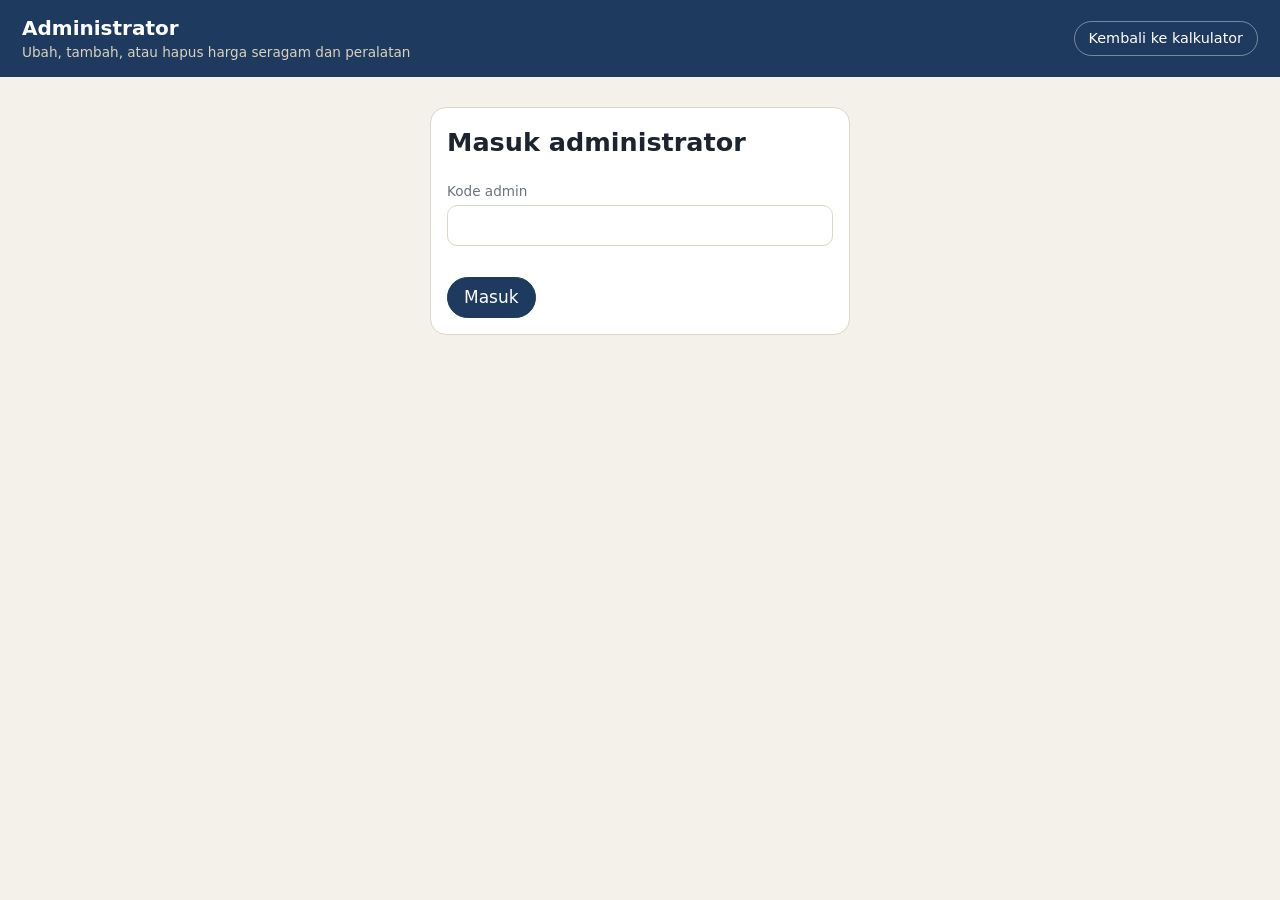
==== admin.html @ 99d5e147 "Kalkulator estimasi seragam dan peralatan Co-Authored-By: Claude Sonnet 5.5 <noreply@anthropic.com>" ====
<!doctype html>
<html lang="id"><head><meta charset="utf-8"><meta name="viewport" content="width=device-width,initial-scale=1">
<title>Administrator - Kalkulator Estimasi</title>
<link rel="stylesheet" href="gaya.css">
</head><body>
<header class="atas"><div><h1>Administrator</h1><small>Ubah, tambah, atau hapus harga seragam dan peralatan</small></div><a href="index.html">Kembali ke kalkulator</a></header>
<main>
  <section class="kartu" id="masuk" style="max-width:420px;margin:30px auto">
    <h2 style="margin-top:0">Masuk administrator</h2>
    <label class="f">Kode admin<input id="kode" type="password" autocomplete="off"></label>
    <div class="pesan" id="pMasuk"></div>
    <button class="btn utama" id="bMasuk">Masuk</button>
  </section>

  <section class="kartu" id="isi" hidden>
    <div class="banner" id="banner" hidden></div>
    <div class="tabs"><button class="tab aktif" data-j="seragam">Seragam</button><button class="tab" data-j="peralatan">Peralatan</button></div>
    <div class="bar"><input class="cari" id="cari" type="search" placeholder="Cari nama barang"><button class="btn utama" id="tambah">+ Tambah item</button><button class="btn" id="keluar">Keluar</button></div>
    <table class="adm"><thead><tr><th>Kategori</th><th>Nama</th><th class="r">Harga jual</th><th></th></tr></thead><tbody id="tbody"></tbody></table>
  </section>
</main>

<dialog id="dlg"><form method="dialog" id="form">
  <h3 id="dJudul" style="margin-top:0"></h3>
  <label class="f">Jenis<select id="fJenis"><option value="seragam">Seragam</option><option value="peralatan">Peralatan</option></select></label>
  <label class="f">Kategori<input id="fKat" list="daftarKat" required></label><datalist id="daftarKat"></datalist>
  <label class="f">Nama barang<input id="fNama" required></label>
  <label class="f">Harga jual (Rp)<input id="fHarga" type="number" min="0" required></label>
  <div class="pesan" id="pForm"></div>
  <div class="aksi"><button class="btn utama" id="dSimpan" type="submit">Simpan</button><button class="btn" id="dBatal" type="button">Batal</button></div>
</form></dialog>
<div class="toast" id="toast"></div>
<script src="config.js"></script><script src="umum.js"></script>
<script>
const $ = id => document.getElementById(id);
let KODE = '', SEMUA = [], jenis = 'seragam', kunci = '', edit = null, dbSiap = false;
const toast = t => { const e = $('toast'); e.textContent = t; e.classList.add('tampil'); setTimeout(() => e.classList.remove('tampil'), 1800); };

async function muat() {
  const { data, sumber } = await muatDaftar(); SEMUA = data; dbSiap = sumber === 'db';
  const b = $('banner'); b.hidden = dbSiap;
  if (!dbSiap) b.textContent = 'Database kalkulator belum disiapkan (jalankan supabase.sql). Daftar di bawah hanya contoh dari data awal dan belum bisa disimpan.';
  gambar();
}
function gambar() {
  const q = kunci.trim().toLowerCase();
  const baris = SEMUA.filter(r => r.jenis === jenis && (!q || (r.nama + ' ' + r.kategori).toLowerCase().includes(q)));
  $('tbody').innerHTML = baris.length ? baris.map(r => `<tr><td>${esc(r.kategori)}</td><td><b>${esc(r.nama)}</b></td><td class="r">${rp(r.harga)}</td>
    <td class="r"><button class="btn" data-a="ubah" data-id="${r.id}">Ubah</button> <button class="btn bahaya" data-a="hapus" data-id="${r.id}">Hapus</button></td></tr>`).join('')
    : '<tr><td colspan="4" class="kosong">Tidak ada item.</td></tr>';
}
function bukaForm(r) {
  edit = r || null; $('dJudul').textContent = r ? 'Ubah item' : 'Tambah item'; $('pForm').textContent = '';
  $('fJenis').value = r ? r.jenis : jenis; $('fKat').value = r ? r.kategori : (jenis === 'peralatan' ? 'Peralatan' : '');
  $('fNama').value = r ? r.nama : ''; $('fHarga').value = r ? r.harga : '';
  $('daftarKat').innerHTML = [...new Set(SEMUA.map(x => x.kategori))].map(k => `<option value="${esc(k)}">`).join('');
  $('dlg').showModal(); $('fNama').focus();
}

$('bMasuk').addEventListener('click', async () => {
  const k = $('kode').value; $('pMasuk').textContent = '';
  try { if (!(await rpc('kalk_cek', { p_kode: k }))) return $('pMasuk').textContent = 'Kode admin salah.';
    KODE = k; $('masuk').hidden = true; $('isi').hidden = false; await muat();
  } catch (e) { $('pMasuk').textContent = /function|schema|404|Could not find/i.test(e.message) ? 'Database kalkulator belum disiapkan (jalankan supabase.sql dulu).' : e.message; }
});
$('kode').addEventListener('keydown', e => { if (e.key === 'Enter') $('bMasuk').click(); });
$('keluar').addEventListener('click', () => location.reload());
$('cari').addEventListener('input', e => { kunci = e.target.value; gambar(); });
document.querySelector('.tabs').addEventListener('click', e => { const b = e.target.closest('.tab'); if (!b) return; jenis = b.dataset.j; document.querySelectorAll('.tab').forEach(x => x.classList.toggle('aktif', x === b)); gambar(); });
$('tambah').addEventListener('click', () => bukaForm(null));
$('dBatal').addEventListener('click', () => $('dlg').close());
$('tbody').addEventListener('click', async e => {
  const b = e.target.closest('button'); if (!b) return; const r = SEMUA.find(x => x.id == b.dataset.id); if (!r) return;
  if (b.dataset.a === 'ubah') return bukaForm(r);
  if (!dbSiap) return toast('Database belum disiapkan');
  if (!confirm(`Hapus "${r.nama}"? Tindakan ini tidak bisa dibatalkan.`)) return;
  try { await rpc('kalk_hapus', { p_kode: KODE, p_id: r.id }); toast('Item dihapus'); await muat(); } catch (er) { alert(er.message); }
});
$('form').addEventListener('submit', async e => {
  e.preventDefault(); if (!dbSiap) return $('pForm').textContent = 'Database belum disiapkan.';
  $('dSimpan').disabled = true;
  try {
    await rpc('kalk_simpan', { p_kode: KODE, p_id: edit ? edit.id : null, p_jenis: $('fJenis').value, p_kategori: $('fKat').value, p_nama: $('fNama').value, p_harga: Math.round(+$('fHarga').value) });
    $('dlg').close(); toast('Tersimpan'); jenis = $('fJenis').value;
    document.querySelectorAll('.tab').forEach(x => x.classList.toggle('aktif', x.dataset.j === jenis)); await muat();
  } catch (er) { $('pForm').textContent = er.message; } finally { $('dSimpan').disabled = false; }
});
</script>
</body></html>
---- gaya.css ----
:root { --dongker:#1f3a5f; --khaki:#b8a77a; --bg:#f4f1ea; --kartu:#fff; --garis:#ddd6c4; --teks:#1d2430; --redup:#6b7280; --bahaya:#b3261e; --ok:#1b7a43; }
* { box-sizing:border-box; }
body { margin:0; background:var(--bg); color:var(--teks); font:17px/1.45 "Atkinson Hyperlegible", "Segoe UI", system-ui, sans-serif; }
header.atas { background:var(--dongker); color:#fff; padding:14px 22px; display:flex; align-items:center; justify-content:space-between; gap:12px; flex-wrap:wrap; }
header.atas h1 { margin:0; font-size:1.25rem; } header.atas small { color:#d9d2bb; display:block; font-size:.85rem; }
header.atas a { color:#fff; text-decoration:none; border:1px solid #ffffff66; padding:6px 14px; border-radius:999px; font-size:.9rem; }
main { max-width:1180px; margin:18px auto; padding:0 16px; }
.banner { background:#fff6dd; border:1px solid var(--khaki); border-radius:12px; padding:10px 14px; margin-bottom:14px; font-size:.92rem; }
.grid { display:grid; grid-template-columns:minmax(0,1.7fr) minmax(300px,1fr); gap:16px; align-items:start; }
@media (max-width:900px) { .grid { grid-template-columns:1fr; } }
.kartu { background:var(--kartu); border:1px solid var(--garis); border-radius:16px; padding:16px; }
.tabs { display:flex; gap:8px; margin-bottom:12px; }
.tab, .chip, .btn { font:inherit; cursor:pointer; border:1px solid var(--garis); background:#fff; color:var(--teks); border-radius:999px; padding:7px 16px; }
.tab.aktif, .chip.aktif { background:var(--dongker); color:#fff; border-color:var(--dongker); }
.chip { padding:4px 12px; font-size:.88rem; } .chips { display:flex; flex-wrap:wrap; gap:6px; margin:10px 0; }
.btn.utama { background:var(--dongker); color:#fff; border-color:var(--dongker); } .btn.bahaya { color:var(--bahaya); border-color:#e5b9b5; }
input, select { font:inherit; padding:8px 10px; border:1px solid var(--garis); border-radius:10px; background:#fff; color:var(--teks); }
input.cari { width:100%; }
.daftar { max-height:62vh; overflow:auto; margin-top:6px; }
.baris { display:grid; grid-template-columns:minmax(0,1fr) auto auto; gap:10px; align-items:center; padding:9px 4px; border-bottom:1px solid #eee8d8; }
.baris .nama { font-weight:600; } .baris .kat { color:var(--redup); font-size:.82rem; } .baris .harga { text-align:right; white-space:nowrap; }
.qty { width:76px; text-align:center; }
.ringkas { position:sticky; top:12px; } .ringkas h2 { margin:0 0 8px; font-size:1.05rem; }
.rbaris { display:flex; justify-content:space-between; gap:10px; padding:5px 0; border-bottom:1px dashed var(--garis); font-size:.93rem; } .rbaris span:first-child { min-width:0; }
.sub { display:flex; justify-content:space-between; padding:6px 0; color:var(--redup); }
.total { display:flex; justify-content:space-between; align-items:baseline; padding:10px 0 4px; font-size:1.3rem; font-weight:700; border-top:2px solid var(--dongker); margin-top:8px; }
.aksi { display:flex; gap:8px; flex-wrap:wrap; margin-top:12px; }
.kosong { color:var(--redup); padding:14px 0; text-align:center; }
label.f { display:block; font-size:.85rem; color:var(--redup); margin-bottom:8px; } label.f input, label.f select { display:block; width:100%; margin-top:3px; color:var(--teks); font-size:1rem; }
.catatan { font-size:.82rem; color:var(--redup); margin-top:10px; }
/* administrator */
table.adm { width:100%; border-collapse:collapse; } table.adm th { text-align:left; font-size:.82rem; color:var(--redup); padding:6px 8px; border-bottom:2px solid var(--garis); } table.adm td { padding:7px 8px; border-bottom:1px solid #eee8d8; vertical-align:middle; } table.adm .r { text-align:right; white-space:nowrap; }
.bar { display:flex; gap:8px; flex-wrap:wrap; align-items:center; margin-bottom:10px; } .bar .cari { flex:1; min-width:180px; }
dialog { border:1px solid var(--garis); border-radius:16px; padding:20px; width:min(440px,92vw); } dialog::backdrop { background:#0006; }
.pesan { min-height:1.2em; font-size:.9rem; color:var(--bahaya); margin:6px 0; } .pesan.ok { color:var(--ok); }
.toast { position:fixed; bottom:18px; left:50%; transform:translateX(-50%); background:var(--dongker); color:#fff; padding:9px 18px; border-radius:999px; font-size:.92rem; opacity:0; transition:opacity .2s; pointer-events:none; } .toast.tampil { opacity:1; }
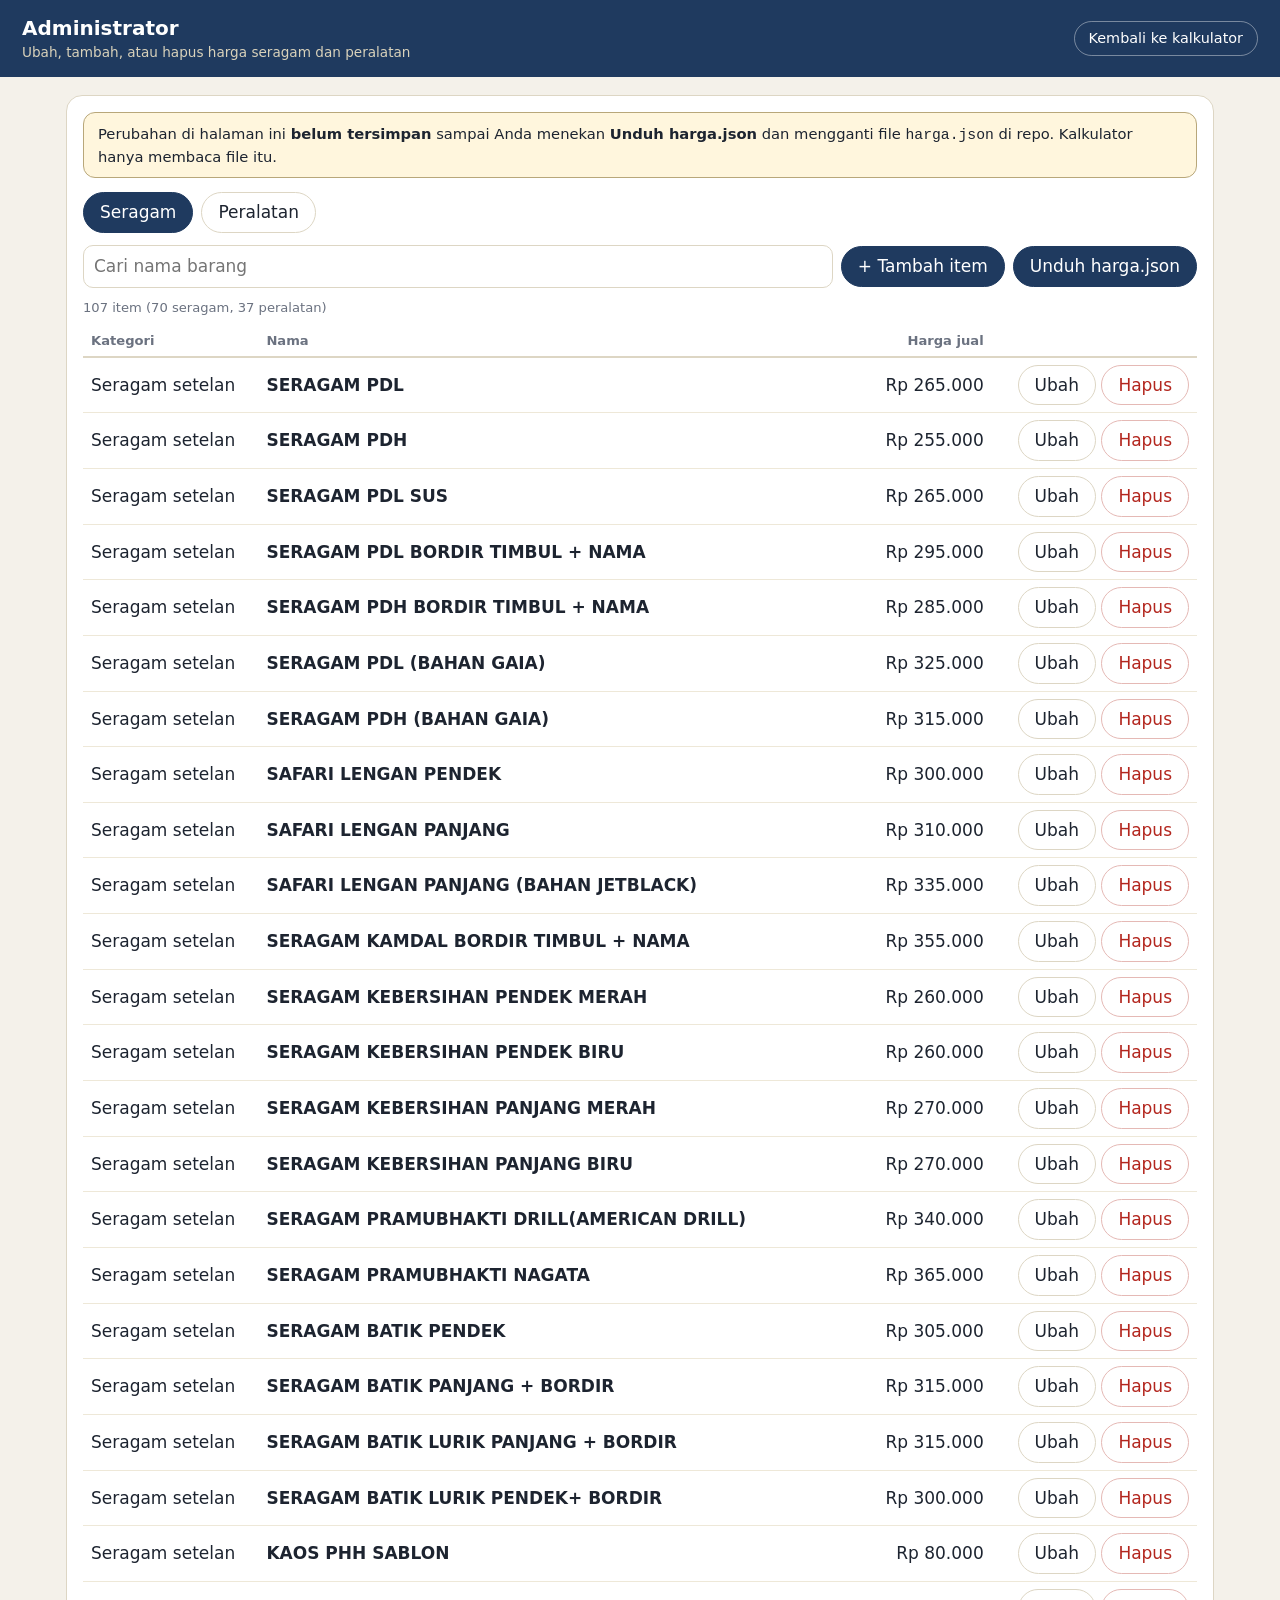
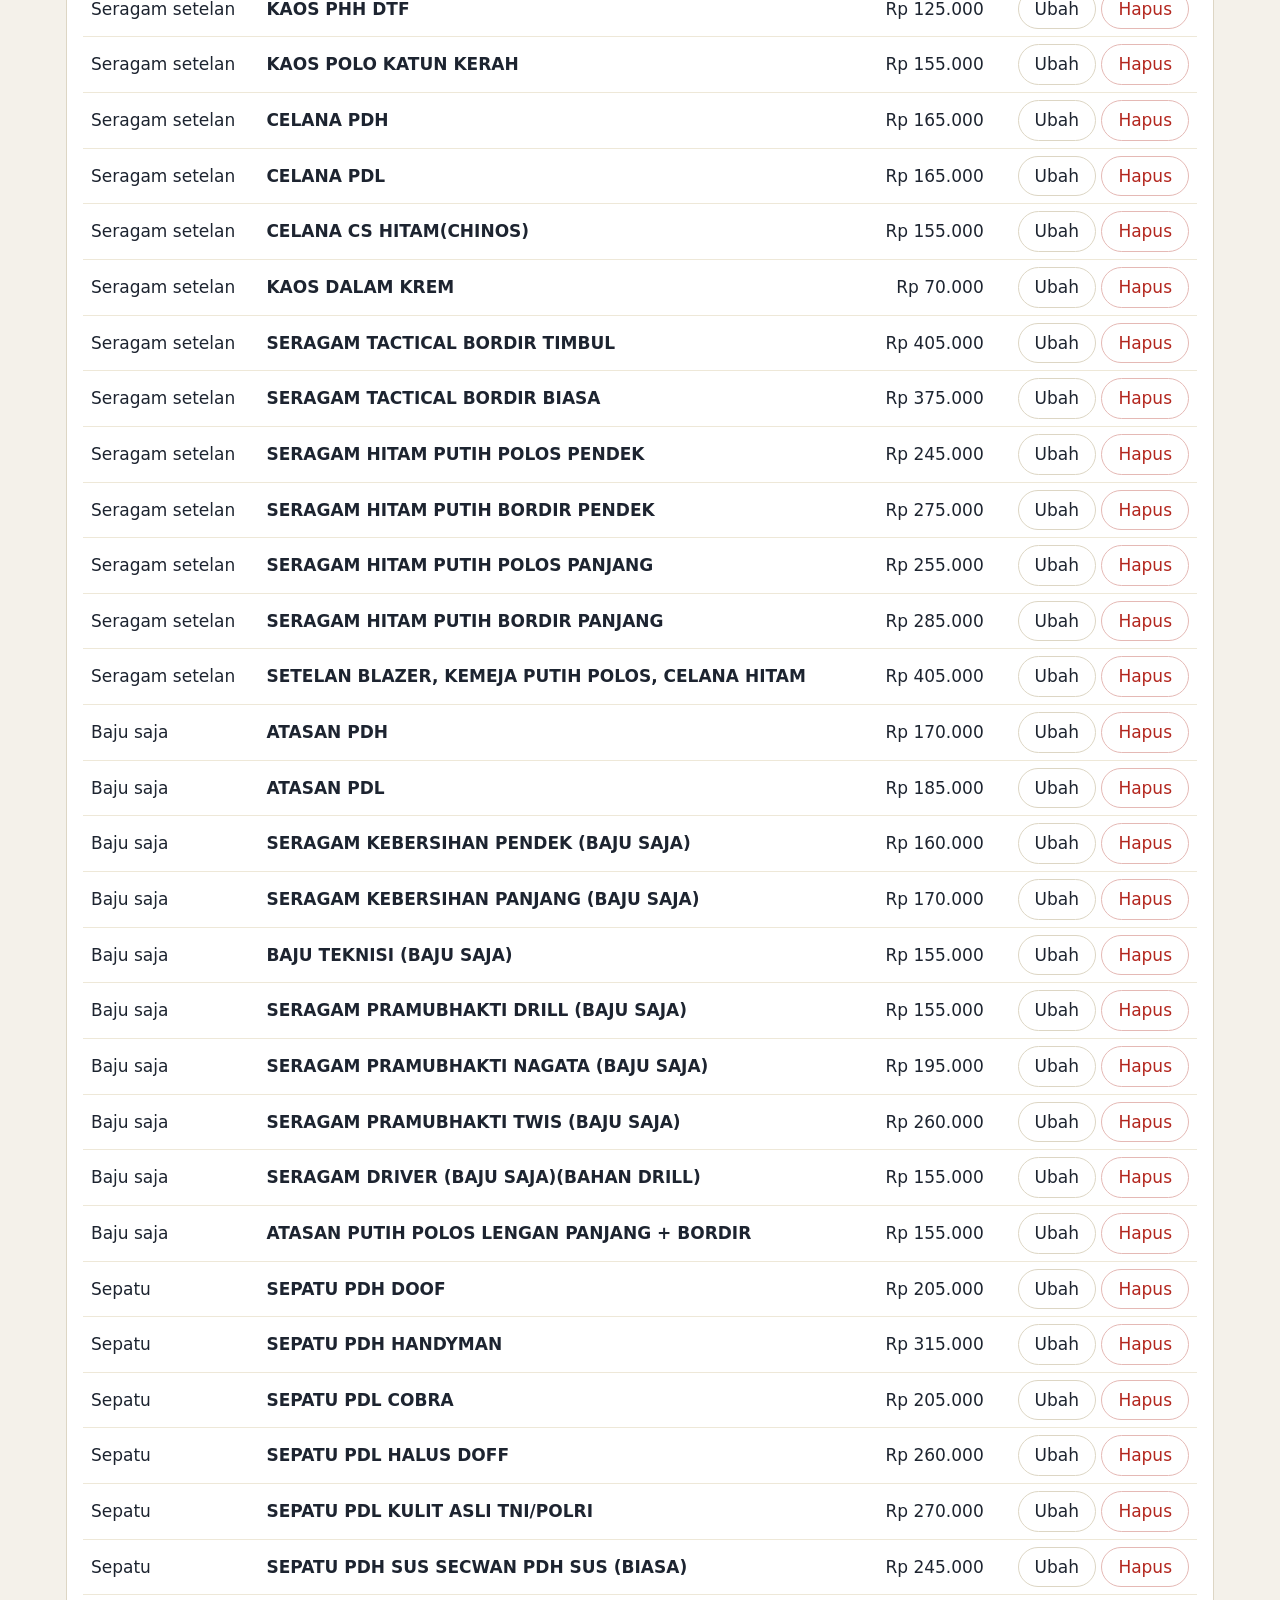
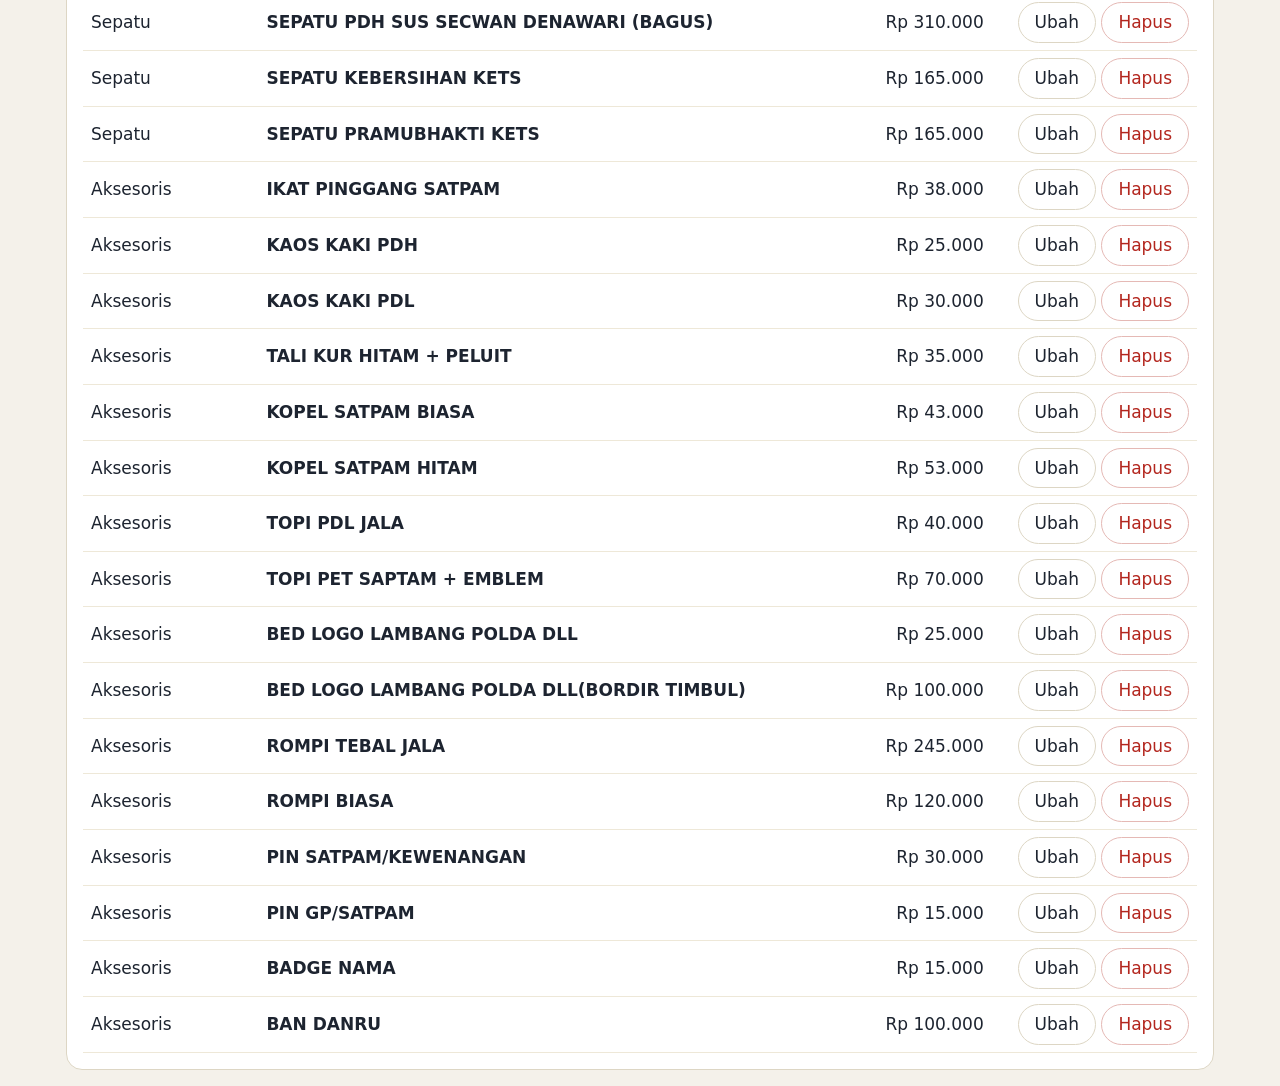
==== commit ccf88e85: "Tanpa database: harga dibaca dari harga.json, admin mengunduh hasil edit Co-Authored-By: Claude Sonn" ====
--- a/admin.html
+++ b/admin.html
@@ -5,17 +5,11 @@
 </head><body>
 <header class="atas"><div><h1>Administrator</h1><small>Ubah, tambah, atau hapus harga seragam dan peralatan</small></div><a href="index.html">Kembali ke kalkulator</a></header>
 <main>
-  <section class="kartu" id="masuk" style="max-width:420px;margin:30px auto">
-    <h2 style="margin-top:0">Masuk administrator</h2>
-    <label class="f">Kode admin<input id="kode" type="password" autocomplete="off"></label>
-    <div class="pesan" id="pMasuk"></div>
-    <button class="btn utama" id="bMasuk">Masuk</button>
-  </section>
-
-  <section class="kartu" id="isi" hidden>
-    <div class="banner" id="banner" hidden></div>
+  <section class="kartu">
+    <div class="banner" id="info">Perubahan di halaman ini <b>belum tersimpan</b> sampai Anda menekan <b>Unduh harga.json</b> dan mengganti file <code>harga.json</code> di repo. Kalkulator hanya membaca file itu.</div>
     <div class="tabs"><button class="tab aktif" data-j="seragam">Seragam</button><button class="tab" data-j="peralatan">Peralatan</button></div>
-    <div class="bar"><input class="cari" id="cari" type="search" placeholder="Cari nama barang"><button class="btn utama" id="tambah">+ Tambah item</button><button class="btn" id="keluar">Keluar</button></div>
+    <div class="bar"><input class="cari" id="cari" type="search" placeholder="Cari nama barang"><button class="btn utama" id="tambah">+ Tambah item</button><button class="btn utama" id="unduh">Unduh harga.json</button><button class="btn" id="batal" hidden>Buang perubahan</button></div>
+    <div class="catatan" id="status" style="margin:0 0 8px"></div>
     <table class="adm"><thead><tr><th>Kategori</th><th>Nama</th><th class="r">Harga jual</th><th></th></tr></thead><tbody id="tbody"></tbody></table>
   </section>
 </main>
@@ -27,20 +21,19 @@
   <label class="f">Nama barang<input id="fNama" required></label>
   <label class="f">Harga jual (Rp)<input id="fHarga" type="number" min="0" required></label>
   <div class="pesan" id="pForm"></div>
-  <div class="aksi"><button class="btn utama" id="dSimpan" type="submit">Simpan</button><button class="btn" id="dBatal" type="button">Batal</button></div>
+  <div class="aksi"><button class="btn utama" type="submit">Simpan</button><button class="btn" id="dBatal" type="button">Batal</button></div>
 </form></dialog>
 <div class="toast" id="toast"></div>
-<script src="config.js"></script><script src="umum.js"></script>
+<script src="umum.js"></script>
 <script>
 const $ = id => document.getElementById(id);
-let KODE = '', SEMUA = [], jenis = 'seragam', kunci = '', edit = null, dbSiap = false;
+let SEMUA = [], ASLI = '', jenis = 'seragam', kunci = '', edit = null;
 const toast = t => { const e = $('toast'); e.textContent = t; e.classList.add('tampil'); setTimeout(() => e.classList.remove('tampil'), 1800); };
+const berubah = () => JSON.stringify(SEMUA) !== ASLI;
 
 async function muat() {
-  const { data, sumber } = await muatDaftar(); SEMUA = data; dbSiap = sumber === 'db';
-  const b = $('banner'); b.hidden = dbSiap;
-  if (!dbSiap) b.textContent = 'Database kalkulator belum disiapkan (jalankan supabase.sql). Daftar di bawah hanya contoh dari data awal dan belum bisa disimpan.';
-  gambar();
+  try { SEMUA = await muatDaftar(); ASLI = JSON.stringify(SEMUA); gambar(); }
+  catch (e) { $('status').textContent = 'Gagal memuat harga.json: ' + e.message; }
 }
 function gambar() {
   const q = kunci.trim().toLowerCase();
@@ -48,6 +41,8 @@
   $('tbody').innerHTML = baris.length ? baris.map(r => `<tr><td>${esc(r.kategori)}</td><td><b>${esc(r.nama)}</b></td><td class="r">${rp(r.harga)}</td>
     <td class="r"><button class="btn" data-a="ubah" data-id="${r.id}">Ubah</button> <button class="btn bahaya" data-a="hapus" data-id="${r.id}">Hapus</button></td></tr>`).join('')
     : '<tr><td colspan="4" class="kosong">Tidak ada item.</td></tr>';
+  $('status').textContent = `${SEMUA.length} item (${SEMUA.filter(r => r.jenis === 'seragam').length} seragam, ${SEMUA.filter(r => r.jenis === 'peralatan').length} peralatan)` + (berubah() ? ' · ada perubahan yang belum diunduh' : '');
+  $('batal').hidden = !berubah();
 }
 function bukaForm(r) {
   edit = r || null; $('dJudul').textContent = r ? 'Ubah item' : 'Tambah item'; $('pForm').textContent = '';
@@ -57,33 +52,34 @@
   $('dlg').showModal(); $('fNama').focus();
 }
 
-$('bMasuk').addEventListener('click', async () => {
-  const k = $('kode').value; $('pMasuk').textContent = '';
-  try { if (!(await rpc('kalk_cek', { p_kode: k }))) return $('pMasuk').textContent = 'Kode admin salah.';
-    KODE = k; $('masuk').hidden = true; $('isi').hidden = false; await muat();
-  } catch (e) { $('pMasuk').textContent = /function|schema|404|Could not find/i.test(e.message) ? 'Database kalkulator belum disiapkan (jalankan supabase.sql dulu).' : e.message; }
-});
-$('kode').addEventListener('keydown', e => { if (e.key === 'Enter') $('bMasuk').click(); });
-$('keluar').addEventListener('click', () => location.reload());
 $('cari').addEventListener('input', e => { kunci = e.target.value; gambar(); });
 document.querySelector('.tabs').addEventListener('click', e => { const b = e.target.closest('.tab'); if (!b) return; jenis = b.dataset.j; document.querySelectorAll('.tab').forEach(x => x.classList.toggle('aktif', x === b)); gambar(); });
 $('tambah').addEventListener('click', () => bukaForm(null));
 $('dBatal').addEventListener('click', () => $('dlg').close());
-$('tbody').addEventListener('click', async e => {
+$('tbody').addEventListener('click', e => {
   const b = e.target.closest('button'); if (!b) return; const r = SEMUA.find(x => x.id == b.dataset.id); if (!r) return;
   if (b.dataset.a === 'ubah') return bukaForm(r);
-  if (!dbSiap) return toast('Database belum disiapkan');
-  if (!confirm(`Hapus "${r.nama}"? Tindakan ini tidak bisa dibatalkan.`)) return;
-  try { await rpc('kalk_hapus', { p_kode: KODE, p_id: r.id }); toast('Item dihapus'); await muat(); } catch (er) { alert(er.message); }
+  if (!confirm(`Hapus "${r.nama}"?`)) return;
+  SEMUA = SEMUA.filter(x => x !== r); toast('Item dihapus (belum diunduh)'); gambar();
 });
-$('form').addEventListener('submit', async e => {
-  e.preventDefault(); if (!dbSiap) return $('pForm').textContent = 'Database belum disiapkan.';
-  $('dSimpan').disabled = true;
-  try {
-    await rpc('kalk_simpan', { p_kode: KODE, p_id: edit ? edit.id : null, p_jenis: $('fJenis').value, p_kategori: $('fKat').value, p_nama: $('fNama').value, p_harga: Math.round(+$('fHarga').value) });
-    $('dlg').close(); toast('Tersimpan'); jenis = $('fJenis').value;
-    document.querySelectorAll('.tab').forEach(x => x.classList.toggle('aktif', x.dataset.j === jenis)); await muat();
-  } catch (er) { $('pForm').textContent = er.message; } finally { $('dSimpan').disabled = false; }
+$('form').addEventListener('submit', e => {
+  e.preventDefault();
+  const j = $('fJenis').value, k = $('fKat').value.trim(), n = $('fNama').value.trim(), h = Math.round(+$('fHarga').value);
+  if (!k || !n) return $('pForm').textContent = 'Nama dan kategori wajib diisi.';
+  if (!(h >= 0)) return $('pForm').textContent = 'Harga wajib diisi dan tidak boleh negatif.';
+  if (SEMUA.some(x => x.jenis === j && x.nama.toLowerCase() === n.toLowerCase() && x !== edit)) return $('pForm').textContent = 'Item dengan nama itu sudah ada.';
+  if (edit) Object.assign(edit, { jenis: j, kategori: k, nama: n, harga: h });
+  else SEMUA.push({ id: Math.max(0, ...SEMUA.map(x => x.id)) + 1, jenis: j, kategori: k, nama: n, harga: h });
+  $('dlg').close(); jenis = j; document.querySelectorAll('.tab').forEach(x => x.classList.toggle('aktif', x.dataset.j === jenis));
+  toast('Diubah (belum diunduh)'); gambar();
 });
+$('batal').addEventListener('click', () => { if (confirm('Buang semua perubahan yang belum diunduh?')) muat(); });
+$('unduh').addEventListener('click', () => {
+  const urut = [...SEMUA].sort((a, b) => a.jenis.localeCompare(b.jenis) || a.kategori.localeCompare(b.kategori) || a.nama.localeCompare(b.nama));
+  const a = document.createElement('a'); a.href = URL.createObjectURL(new Blob([JSON.stringify(urut, null, 1)], { type: 'application/json' }));
+  a.download = 'harga.json'; a.click(); URL.revokeObjectURL(a.href); toast('harga.json diunduh. Ganti file di repo.');
+});
+window.addEventListener('beforeunload', e => { if (berubah()) { e.preventDefault(); e.returnValue = ''; } });
+muat();
 </script>
 </body></html>
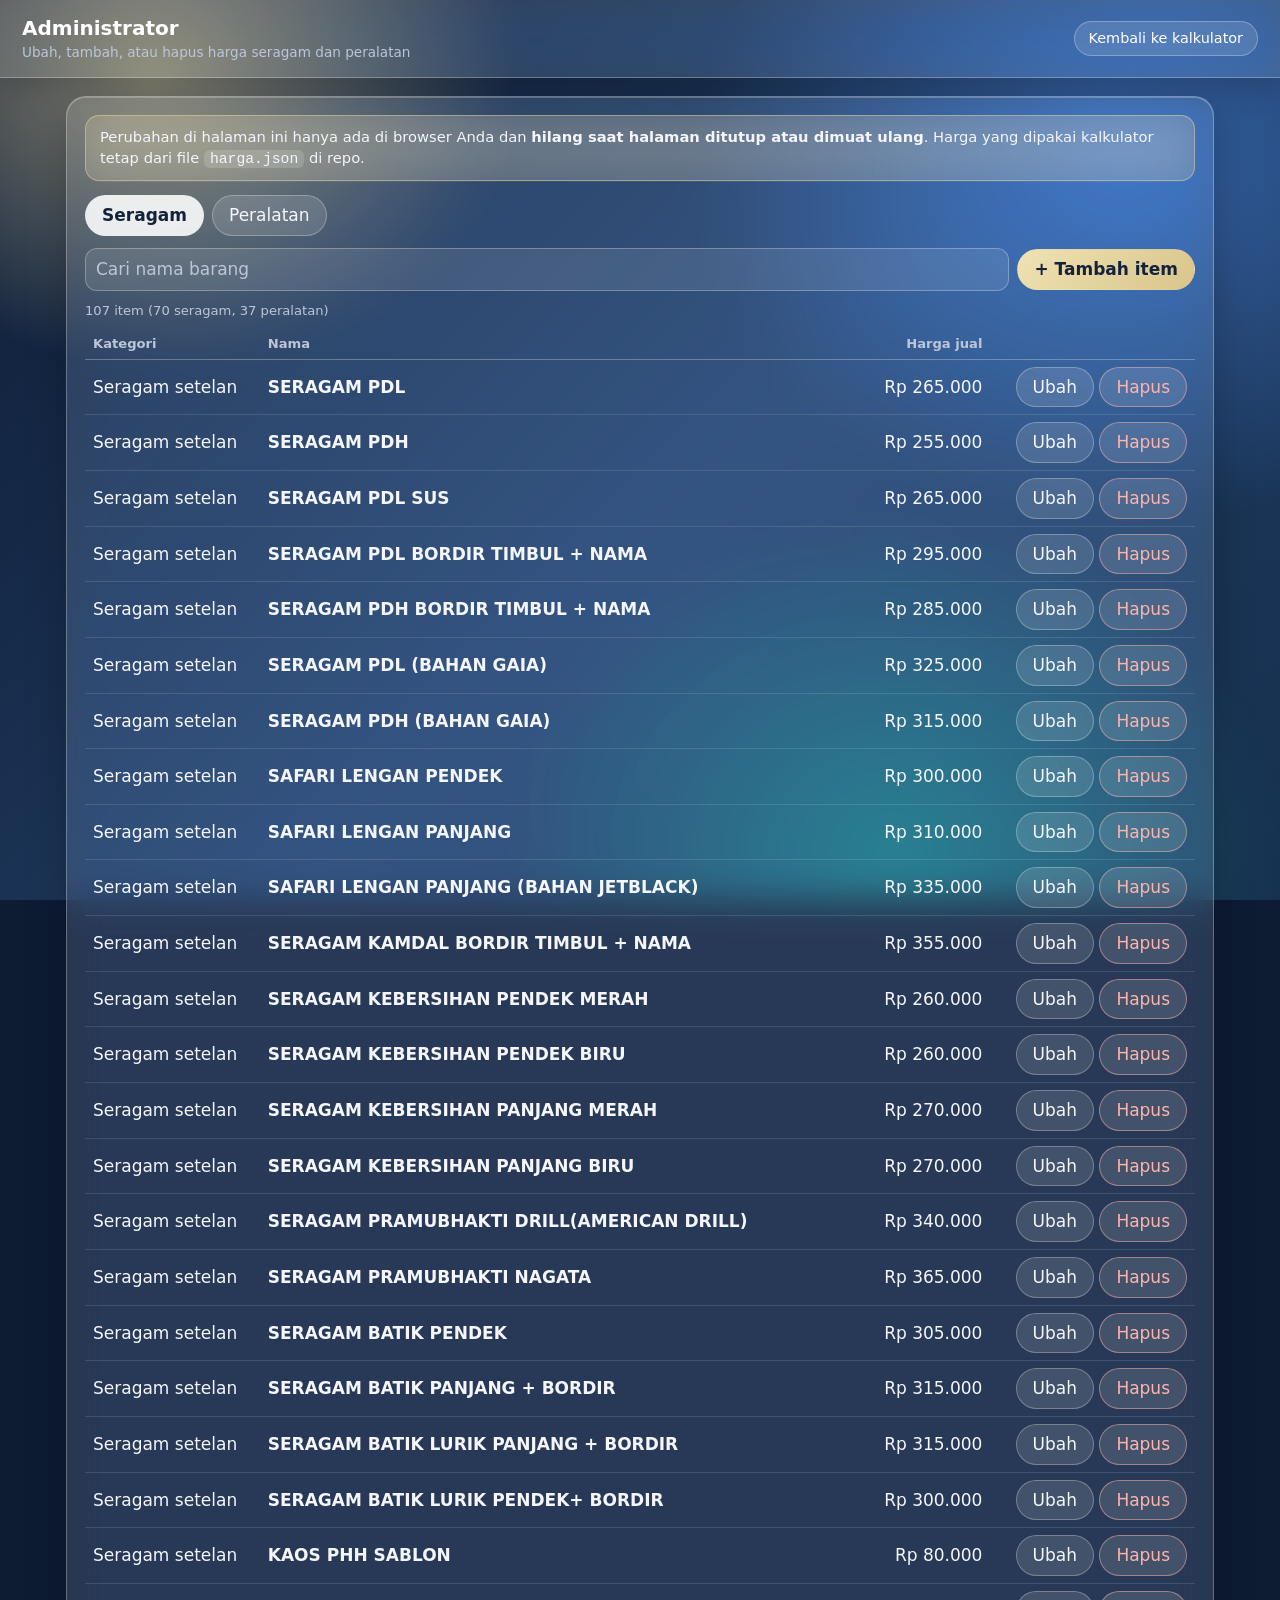
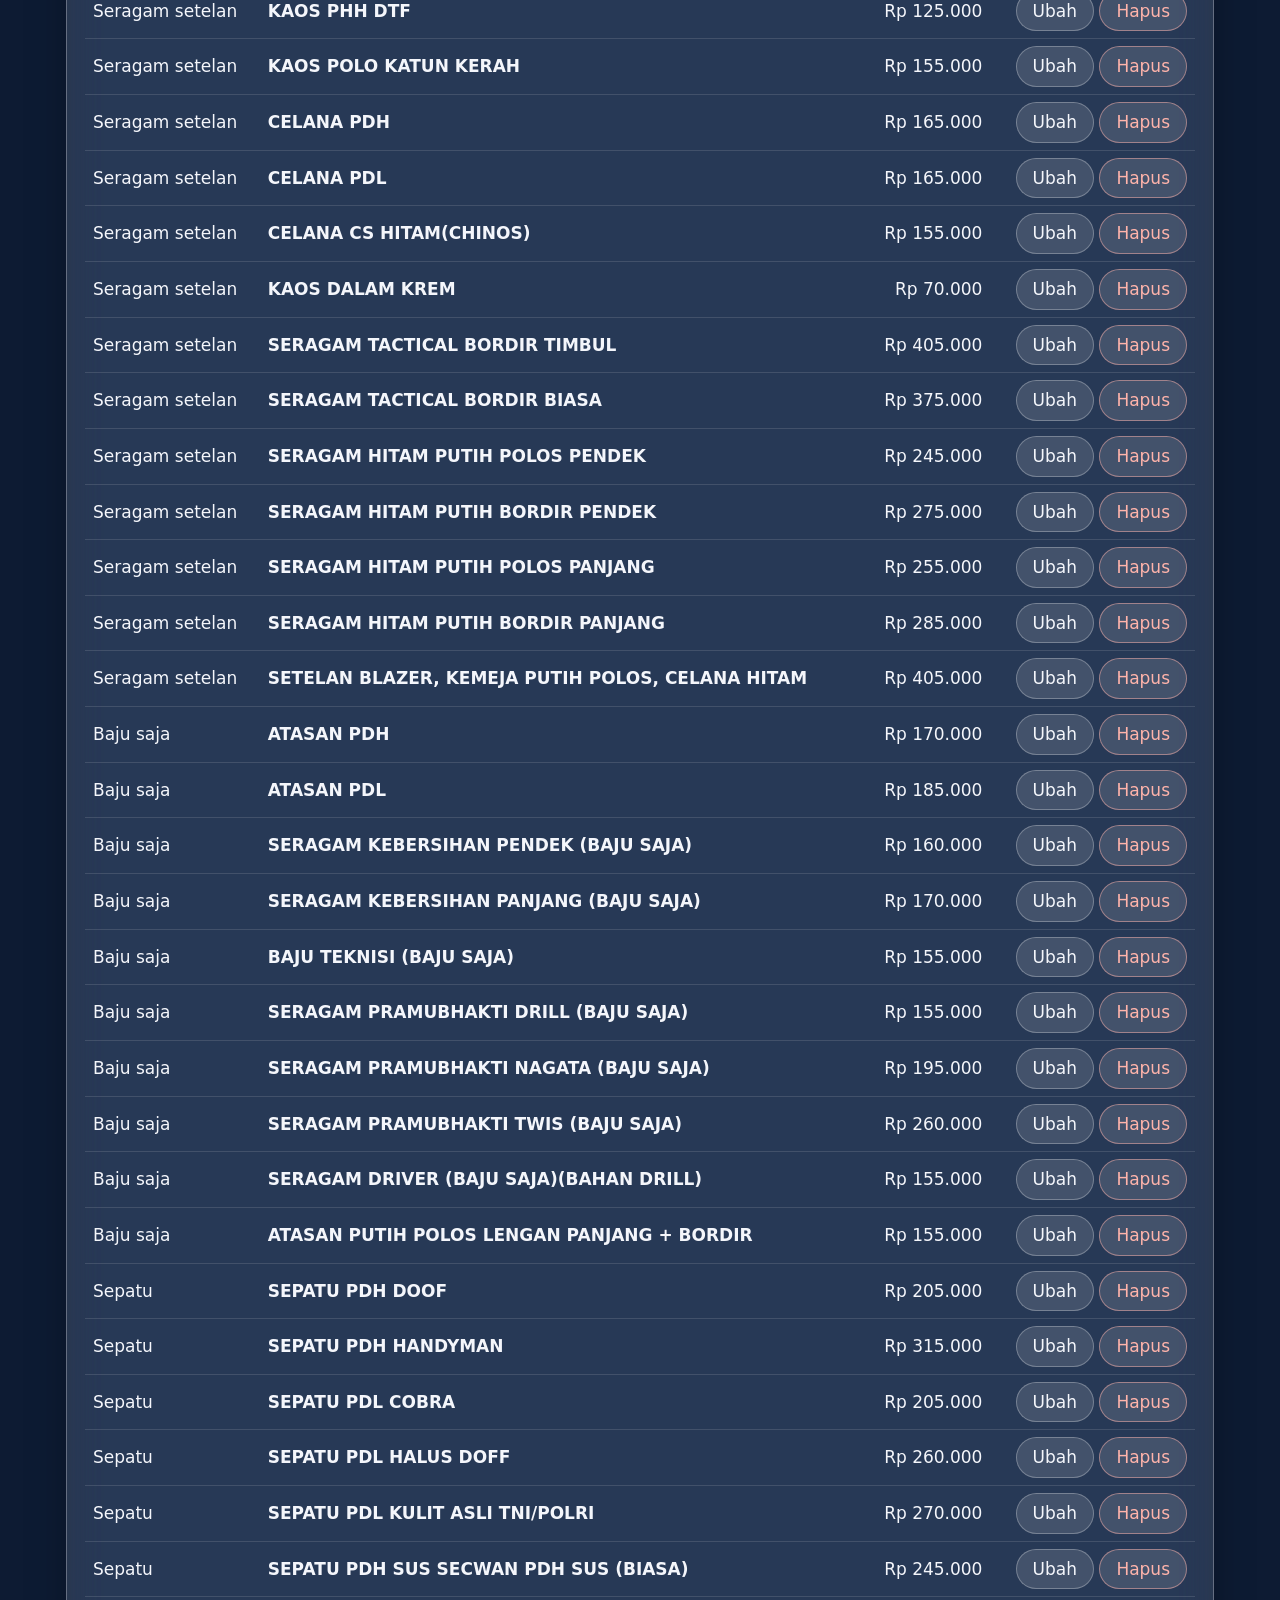
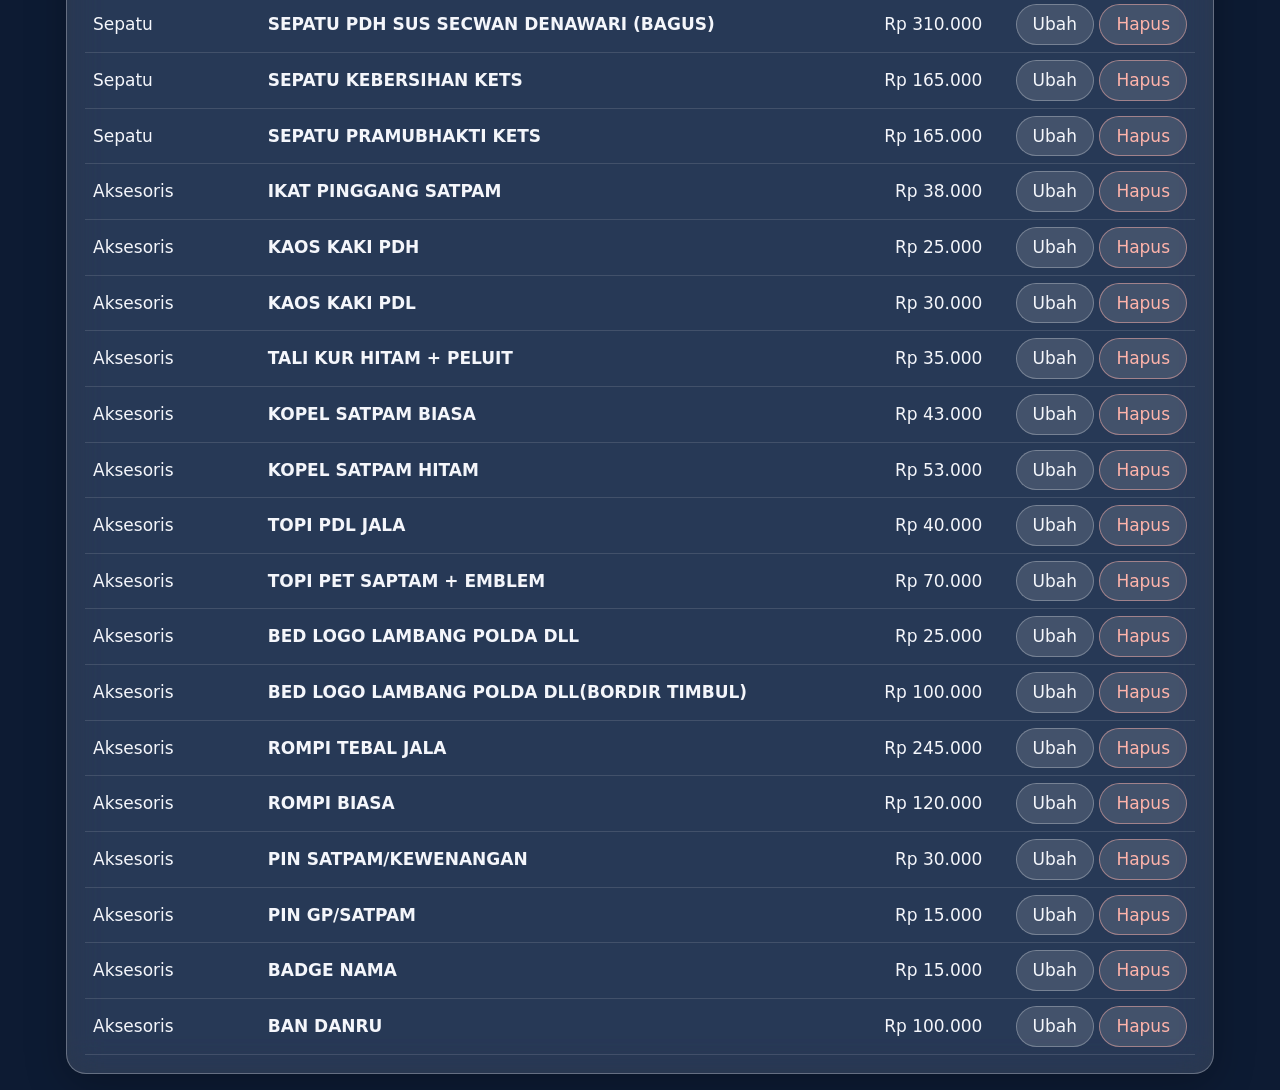
==== commit 7c2664d8: "Hapus tombol Unduh harga.json" ====
--- a/admin.html
+++ b/admin.html
@@ -6,9 +6,9 @@
 <header class="atas"><div><h1>Administrator</h1><small>Ubah, tambah, atau hapus harga seragam dan peralatan</small></div><a href="index.html">Kembali ke kalkulator</a></header>
 <main>
   <section class="kartu">
-    <div class="banner" id="info">Perubahan di halaman ini <b>belum tersimpan</b> sampai Anda menekan <b>Unduh harga.json</b> dan mengganti file <code>harga.json</code> di repo. Kalkulator hanya membaca file itu.</div>
+    <div class="banner" id="info">Perubahan di halaman ini hanya ada di browser Anda dan <b>hilang saat halaman ditutup atau dimuat ulang</b>. Harga yang dipakai kalkulator tetap dari file <code>harga.json</code> di repo.</div>
     <div class="tabs"><button class="tab aktif" data-j="seragam">Seragam</button><button class="tab" data-j="peralatan">Peralatan</button></div>
-    <div class="bar"><input class="cari" id="cari" type="search" placeholder="Cari nama barang"><button class="btn utama" id="tambah">+ Tambah item</button><button class="btn utama" id="unduh">Unduh harga.json</button><button class="btn" id="batal" hidden>Buang perubahan</button></div>
+    <div class="bar"><input class="cari" id="cari" type="search" placeholder="Cari nama barang"><button class="btn utama" id="tambah">+ Tambah item</button><button class="btn" id="batal" hidden>Buang perubahan</button></div>
     <div class="catatan" id="status" style="margin:0 0 8px"></div>
     <table class="adm"><thead><tr><th>Kategori</th><th>Nama</th><th class="r">Harga jual</th><th></th></tr></thead><tbody id="tbody"></tbody></table>
   </section>
@@ -41,7 +41,7 @@
   $('tbody').innerHTML = baris.length ? baris.map(r => `<tr><td>${esc(r.kategori)}</td><td><b>${esc(r.nama)}</b></td><td class="r">${rp(r.harga)}</td>
     <td class="r"><button class="btn" data-a="ubah" data-id="${r.id}">Ubah</button> <button class="btn bahaya" data-a="hapus" data-id="${r.id}">Hapus</button></td></tr>`).join('')
     : '<tr><td colspan="4" class="kosong">Tidak ada item.</td></tr>';
-  $('status').textContent = `${SEMUA.length} item (${SEMUA.filter(r => r.jenis === 'seragam').length} seragam, ${SEMUA.filter(r => r.jenis === 'peralatan').length} peralatan)` + (berubah() ? ' · ada perubahan yang belum diunduh' : '');
+  $('status').textContent = `${SEMUA.length} item (${SEMUA.filter(r => r.jenis === 'seragam').length} seragam, ${SEMUA.filter(r => r.jenis === 'peralatan').length} peralatan)` + (berubah() ? ' · ada perubahan sementara (belum permanen)' : '');
   $('batal').hidden = !berubah();
 }
 function bukaForm(r) {
@@ -60,7 +60,7 @@
   const b = e.target.closest('button'); if (!b) return; const r = SEMUA.find(x => x.id == b.dataset.id); if (!r) return;
   if (b.dataset.a === 'ubah') return bukaForm(r);
   if (!confirm(`Hapus "${r.nama}"?`)) return;
-  SEMUA = SEMUA.filter(x => x !== r); toast('Item dihapus (belum diunduh)'); gambar();
+  SEMUA = SEMUA.filter(x => x !== r); toast('Item dihapus (sementara)'); gambar();
 });
 $('form').addEventListener('submit', e => {
   e.preventDefault();
@@ -71,14 +71,9 @@
   if (edit) Object.assign(edit, { jenis: j, kategori: k, nama: n, harga: h });
   else SEMUA.push({ id: Math.max(0, ...SEMUA.map(x => x.id)) + 1, jenis: j, kategori: k, nama: n, harga: h });
   $('dlg').close(); jenis = j; document.querySelectorAll('.tab').forEach(x => x.classList.toggle('aktif', x.dataset.j === jenis));
-  toast('Diubah (belum diunduh)'); gambar();
+  toast('Diubah (sementara)'); gambar();
 });
 $('batal').addEventListener('click', () => { if (confirm('Buang semua perubahan yang belum diunduh?')) muat(); });
-$('unduh').addEventListener('click', () => {
-  const urut = [...SEMUA].sort((a, b) => a.jenis.localeCompare(b.jenis) || a.kategori.localeCompare(b.kategori) || a.nama.localeCompare(b.nama));
-  const a = document.createElement('a'); a.href = URL.createObjectURL(new Blob([JSON.stringify(urut, null, 1)], { type: 'application/json' }));
-  a.download = 'harga.json'; a.click(); URL.revokeObjectURL(a.href); toast('harga.json diunduh. Ganti file di repo.');
-});
 window.addEventListener('beforeunload', e => { if (berubah()) { e.preventDefault(); e.returnValue = ''; } });
 muat();
 </script>
--- a/gaya.css
+++ b/gaya.css
@@ -1,36 +1,53 @@
-:root { --dongker:#1f3a5f; --khaki:#b8a77a; --bg:#f4f1ea; --kartu:#fff; --garis:#ddd6c4; --teks:#1d2430; --redup:#6b7280; --bahaya:#b3261e; --ok:#1b7a43; }
-* { box-sizing:border-box; }
-body { margin:0; background:var(--bg); color:var(--teks); font:17px/1.45 "Atkinson Hyperlegible", "Segoe UI", system-ui, sans-serif; }
-header.atas { background:var(--dongker); color:#fff; padding:14px 22px; display:flex; align-items:center; justify-content:space-between; gap:12px; flex-wrap:wrap; }
-header.atas h1 { margin:0; font-size:1.25rem; } header.atas small { color:#d9d2bb; display:block; font-size:.85rem; }
-header.atas a { color:#fff; text-decoration:none; border:1px solid #ffffff66; padding:6px 14px; border-radius:999px; font-size:.9rem; }
+/* Gaya glassmorphism: latar gradasi, kartu kaca buram tembus pandang. */
+:root { --dongker:#1f3a5f; --khaki:#e3d3a0; --kaca:rgba(255,255,255,.13); --kaca2:rgba(255,255,255,.2); --garis:rgba(255,255,255,.28); --teks:#f4f6fb; --redup:#bcc6d8; --bahaya:#ffb4ab; --ok:#8be0b0; --gelap:#14233b; }
+* { box-sizing:border-box; } [hidden] { display:none !important; }
+html { background:#0d1b33; }
+body { margin:0; min-height:100vh; color:var(--teks); font:17px/1.45 "Atkinson Hyperlegible", "Segoe UI", system-ui, sans-serif;
+  background:
+    radial-gradient(520px 420px at 12% 8%, rgba(227,211,160,.55), transparent 70%),
+    radial-gradient(620px 520px at 88% 18%, rgba(70,130,220,.55), transparent 70%),
+    radial-gradient(560px 480px at 70% 95%, rgba(40,170,160,.45), transparent 70%),
+    linear-gradient(135deg, #0d1b33 0%, #1f3a5f 55%, #16304f 100%);
+  background-attachment:fixed; }
+.kartu, header.atas, dialog, .banner, .toast { -webkit-backdrop-filter:blur(18px) saturate(140%); backdrop-filter:blur(18px) saturate(140%); }
+header.atas { background:var(--kaca); border-bottom:1px solid var(--garis); color:#fff; padding:14px 22px; display:flex; align-items:center; justify-content:space-between; gap:12px; flex-wrap:wrap; position:sticky; top:0; z-index:5; box-shadow:0 8px 30px rgba(0,0,0,.18); }
+header.atas h1 { margin:0; font-size:1.25rem; } header.atas small { color:var(--redup); display:block; font-size:.85rem; }
+header.atas a { color:#fff; text-decoration:none; background:var(--kaca); border:1px solid var(--garis); padding:6px 14px; border-radius:999px; font-size:.9rem; } header.atas a:hover { background:var(--kaca2); }
 main { max-width:1180px; margin:18px auto; padding:0 16px; }
-.banner { background:#fff6dd; border:1px solid var(--khaki); border-radius:12px; padding:10px 14px; margin-bottom:14px; font-size:.92rem; }
+.banner { background:rgba(227,211,160,.2); border:1px solid rgba(227,211,160,.5); border-radius:14px; padding:10px 14px; margin-bottom:14px; font-size:.92rem; }
+code { background:rgba(255,255,255,.15); padding:1px 6px; border-radius:6px; }
 .grid { display:grid; grid-template-columns:minmax(0,1.7fr) minmax(300px,1fr); gap:16px; align-items:start; }
 @media (max-width:900px) { .grid { grid-template-columns:1fr; } }
-.kartu { background:var(--kartu); border:1px solid var(--garis); border-radius:16px; padding:16px; }
+.kartu { background:var(--kaca); border:1px solid var(--garis); border-radius:20px; padding:18px; box-shadow:0 10px 40px rgba(0,0,0,.25), inset 0 1px 0 rgba(255,255,255,.25); }
 .tabs { display:flex; gap:8px; margin-bottom:12px; }
-.tab, .chip, .btn { font:inherit; cursor:pointer; border:1px solid var(--garis); background:#fff; color:var(--teks); border-radius:999px; padding:7px 16px; }
-.tab.aktif, .chip.aktif { background:var(--dongker); color:#fff; border-color:var(--dongker); }
+.tab, .chip, .btn { font:inherit; cursor:pointer; border:1px solid var(--garis); background:var(--kaca); color:var(--teks); border-radius:999px; padding:7px 16px; transition:background .15s; }
+.tab:hover, .chip:hover, .btn:hover { background:var(--kaca2); }
+.tab.aktif, .chip.aktif { background:rgba(255,255,255,.88); color:var(--gelap); border-color:transparent; font-weight:600; }
 .chip { padding:4px 12px; font-size:.88rem; } .chips { display:flex; flex-wrap:wrap; gap:6px; margin:10px 0; }
-.btn.utama { background:var(--dongker); color:#fff; border-color:var(--dongker); } .btn.bahaya { color:var(--bahaya); border-color:#e5b9b5; }
-input, select { font:inherit; padding:8px 10px; border:1px solid var(--garis); border-radius:10px; background:#fff; color:var(--teks); }
+.btn.utama { background:linear-gradient(135deg, #f0e2b4, #d8c58a); color:var(--gelap); border-color:transparent; font-weight:600; } .btn.utama:hover { filter:brightness(1.06); }
+.btn.bahaya { color:var(--bahaya); border-color:rgba(255,180,171,.5); }
+input, select { font:inherit; padding:8px 10px; border:1px solid var(--garis); border-radius:12px; background:rgba(255,255,255,.1); color:var(--teks); outline:none; }
+input::placeholder { color:var(--redup); } input:focus, select:focus { border-color:rgba(255,255,255,.7); background:rgba(255,255,255,.18); }
+select option { background:var(--gelap); color:#fff; }
+input[type=search]::-webkit-search-cancel-button { filter:invert(1); }
 input.cari { width:100%; }
-.daftar { max-height:62vh; overflow:auto; margin-top:6px; }
-.baris { display:grid; grid-template-columns:minmax(0,1fr) auto auto; gap:10px; align-items:center; padding:9px 4px; border-bottom:1px solid #eee8d8; }
+.daftar { max-height:62vh; overflow:auto; margin-top:6px; scrollbar-width:thin; scrollbar-color:rgba(255,255,255,.35) transparent; }
+.baris { display:grid; grid-template-columns:minmax(0,1fr) auto auto; gap:10px; align-items:center; padding:9px 6px; border-bottom:1px solid rgba(255,255,255,.14); }
+.baris:hover { background:rgba(255,255,255,.07); border-radius:10px; }
 .baris .nama { font-weight:600; } .baris .kat { color:var(--redup); font-size:.82rem; } .baris .harga { text-align:right; white-space:nowrap; }
 .qty { width:76px; text-align:center; }
-.ringkas { position:sticky; top:12px; } .ringkas h2 { margin:0 0 8px; font-size:1.05rem; }
+.ringkas { position:sticky; top:84px; } .ringkas h2 { margin:0 0 8px; font-size:1.05rem; }
 .rbaris { display:flex; justify-content:space-between; gap:10px; padding:5px 0; border-bottom:1px dashed var(--garis); font-size:.93rem; } .rbaris span:first-child { min-width:0; }
 .sub { display:flex; justify-content:space-between; padding:6px 0; color:var(--redup); }
-.total { display:flex; justify-content:space-between; align-items:baseline; padding:10px 0 4px; font-size:1.3rem; font-weight:700; border-top:2px solid var(--dongker); margin-top:8px; }
+.total { display:flex; justify-content:space-between; align-items:baseline; padding:10px 0 4px; font-size:1.35rem; font-weight:700; border-top:1px solid rgba(255,255,255,.5); margin-top:8px; color:#fff; }
 .aksi { display:flex; gap:8px; flex-wrap:wrap; margin-top:12px; }
 .kosong { color:var(--redup); padding:14px 0; text-align:center; }
-label.f { display:block; font-size:.85rem; color:var(--redup); margin-bottom:8px; } label.f input, label.f select { display:block; width:100%; margin-top:3px; color:var(--teks); font-size:1rem; }
+label.f { display:block; font-size:.85rem; color:var(--redup); margin-bottom:8px; } label.f input, label.f select { display:block; width:100%; margin-top:3px; font-size:1rem; }
 .catatan { font-size:.82rem; color:var(--redup); margin-top:10px; }
 /* administrator */
-table.adm { width:100%; border-collapse:collapse; } table.adm th { text-align:left; font-size:.82rem; color:var(--redup); padding:6px 8px; border-bottom:2px solid var(--garis); } table.adm td { padding:7px 8px; border-bottom:1px solid #eee8d8; vertical-align:middle; } table.adm .r { text-align:right; white-space:nowrap; }
-.bar { display:flex; gap:8px; flex-wrap:wrap; align-items:center; margin-bottom:10px; } .bar .cari { flex:1; min-width:180px; }
-dialog { border:1px solid var(--garis); border-radius:16px; padding:20px; width:min(440px,92vw); } dialog::backdrop { background:#0006; }
+table.adm { width:100%; border-collapse:collapse; } table.adm th { text-align:left; font-size:.82rem; color:var(--redup); padding:6px 8px; border-bottom:1px solid var(--garis); } table.adm td { padding:7px 8px; border-bottom:1px solid rgba(255,255,255,.12); vertical-align:middle; } table.adm .r { text-align:right; white-space:nowrap; }
+table.adm tbody tr:hover { background:rgba(255,255,255,.07); }
+.bar { display:flex; gap:8px; flex-wrap:wrap; align-items:center; margin-bottom:10px; } .bar .cari { flex:1; min-width:180px; width:auto; }
+dialog { color:var(--teks); background:rgba(20,35,59,.72); border:1px solid var(--garis); border-radius:20px; padding:20px; width:min(440px,92vw); box-shadow:0 20px 60px rgba(0,0,0,.5); } dialog::backdrop { background:rgba(5,12,25,.55); -webkit-backdrop-filter:blur(4px); backdrop-filter:blur(4px); }
 .pesan { min-height:1.2em; font-size:.9rem; color:var(--bahaya); margin:6px 0; } .pesan.ok { color:var(--ok); }
-.toast { position:fixed; bottom:18px; left:50%; transform:translateX(-50%); background:var(--dongker); color:#fff; padding:9px 18px; border-radius:999px; font-size:.92rem; opacity:0; transition:opacity .2s; pointer-events:none; } .toast.tampil { opacity:1; }
+.toast { position:fixed; bottom:18px; left:50%; transform:translateX(-50%); background:rgba(20,35,59,.75); border:1px solid var(--garis); color:#fff; padding:9px 18px; border-radius:999px; font-size:.92rem; opacity:0; transition:opacity .2s; pointer-events:none; } .toast.tampil { opacity:1; }
